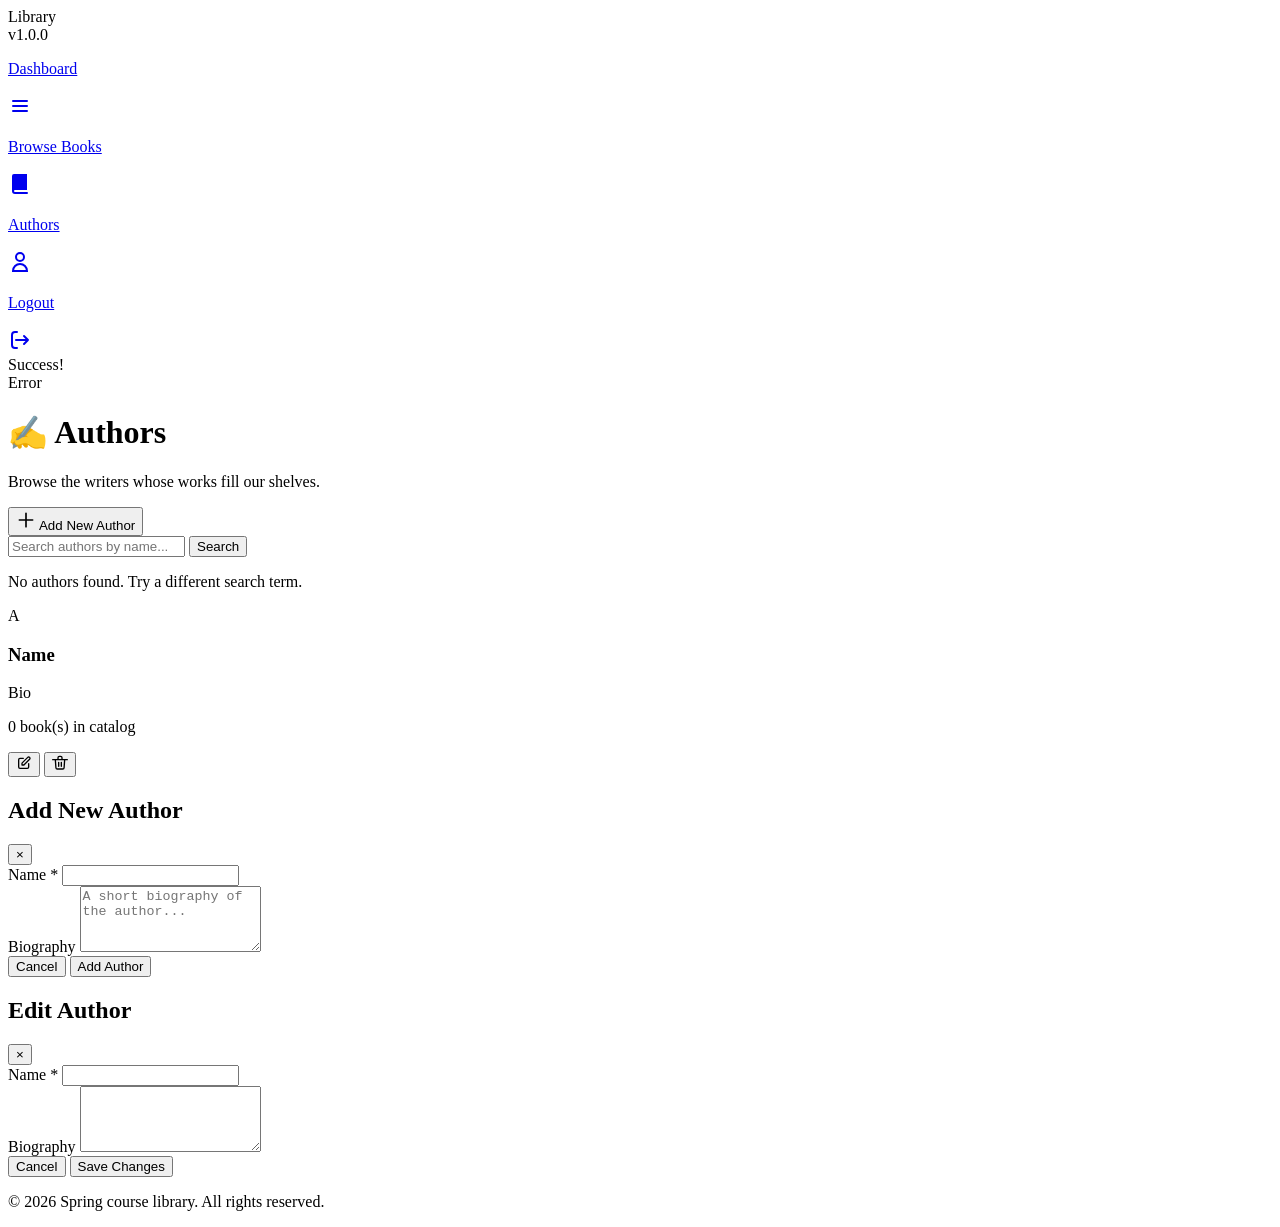
==== library/src/main/resources/templates/author-management.html @ 220d2c6c "add authors management functionality. Services, controller, DTOs." ====
<!DOCTYPE html>
<html lang="en" xmlns="http://www.w3.org/1999/xhtml" xmlns:th="http://www.thymeleaf.org">
<head>
    <meta charset="UTF-8">
    <link rel="preconnect" href="https://fonts.googleapis.com">
    <link rel="preconnect" href="https://fonts.gstatic.com" crossorigin="">
    <link href="https://fonts.googleapis.com/css2?family=Roboto:wght@400;700&amp;display=swap" rel="stylesheet">
    <meta name="viewport" content="width=device-width, initial-scale=1.0">
    <link rel="stylesheet" type="text/css" href="/css/common.css">
    <link rel="stylesheet" type="text/css" href="/css/nav-side-bar.css">
    <link rel="stylesheet" type="text/css" href="/css/home-common.css">
    <link rel="stylesheet" type="text/css" href="/css/author-management.css">
    <title>Authors - Library</title>
</head>
<body>
<main>
    <div class="nav-bar">
        <div class="side-bar-container">
            <nav>
                <div class="side_navbar">
                    <div class="library-nav-bar">
                        <div class="library-nav-bar-name">Library</div>
                        <div class="library-nav-bar-version">v1.0.0</div>
                    </div>
                    <div class="func-block">
                        <a href="/home">
                            <p>Dashboard</p>
                            <svg aria-hidden="true" xmlns="http://www.w3.org/2000/svg" width="24" height="24" fill="none" viewBox="0 0 24 24">
                                <path stroke="currentColor" stroke-linecap="round" stroke-width="2" d="M5 7h14M5 12h14M5 17h14"></path>
                            </svg>
                        </a>
                        <a href="/books">
                            <p>Browse Books</p>
                            <svg aria-hidden="true" xmlns="http://www.w3.org/2000/svg" width="24" height="24" fill="currentColor" viewBox="0 0 24 24">
                                <path d="M6 2a2 2 0 0 0-2 2v15a3 3 0 0 0 3 3h12a1 1 0 1 0 0-2H7a1 1 0 1 1 0-2h12V2H6Z"></path>
                            </svg>
                        </a>
                        <a href="/authors" class="active">
                            <p>Authors</p>
                            <svg aria-hidden="true" xmlns="http://www.w3.org/2000/svg" width="24" height="24" fill="none" viewBox="0 0 24 24">
                                <path stroke="currentColor" stroke-linecap="round" stroke-width="2" d="M16 7a4 4 0 1 1-8 0 4 4 0 0 1 8 0Zm-4 7a7 7 0 0 0-7 7h14a7 7 0 0 0-7-7Z"></path>
                            </svg>
                        </a>
                    </div>
                    <div class="func-block">
                        <a class="logout" href="/logout">
                            <p>Logout</p>
                            <svg aria-hidden="true" xmlns="http://www.w3.org/2000/svg" width="24" height="24" fill="none" viewBox="0 0 24 24">
                                <path stroke="currentColor" stroke-linecap="round" stroke-linejoin="round" stroke-width="2" d="M20 12H8m12 0-4 4m4-4-4-4M9 4H7a3 3 0 0 0-3 3v10a3 3 0 0 0 3 3h2"></path>
                            </svg>
                        </a>
                    </div>
                </div>
            </nav>
        </div>
    </div>

    <div class="home-section">
        <!-- Flash messages -->
        <div th:if="${successMessage}" class="success-banner">
            <span th:text="${successMessage}">Success!</span>
        </div>
        <div th:if="${errorMessage}" class="error-banner">
            <span th:text="${errorMessage}">Error</span>
        </div>

        <div class="page-header">
            <div>
                <h1>✍️ Authors</h1>
                <p>Browse the writers whose works fill our shelves.</p>
            </div>
            <button th:if="${isAdmin}" class="button primary-btn" onclick="document.getElementById('addModal').classList.add('open')">
                <svg width="20" height="20" viewBox="0 0 24 24" fill="none" xmlns="http://www.w3.org/2000/svg">
                    <path stroke="currentColor" stroke-linecap="round" stroke-linejoin="round" stroke-width="2" d="M12 4v16m8-8H4"/>
                </svg>
                Add New Author
            </button>
        </div>

        <div class="search-bar">
            <form action="/authors" method="get">
                <input type="text" name="search" placeholder="Search authors by name..." th:value="${search}">
                <button type="submit" class="button">Search</button>
            </form>
        </div>

        <div th:if="${#lists.isEmpty(authors)}" class="empty-state">
            <p>No authors found. Try a different search term.</p>
        </div>

        <div th:if="${not #lists.isEmpty(authors)}" class="authors-grid">
            <div class="author-card" th:each="author : ${authors}">
                <div class="author-avatar" th:text="${#strings.substring(author.name, 0, 1).toUpperCase()}">A</div>
                <div class="author-info">
                    <h3 th:text="${author.name}">Name</h3>
                    <p class="author-bio" th:text="${author.bio != null ? author.bio : 'No biography available.'}">Bio</p>
                    <p class="author-meta">
                        <span class="book-count-badge" th:text="${bookCounts != null and bookCounts.containsKey(author.id) ? bookCounts.get(author.id) : 0}">0</span>
                        book(s) in catalog
                    </p>
                </div>
                <div th:if="${isAdmin}" class="admin-actions">
                    <button class="icon-btn edit-btn"
                            th:attr="data-id=${author.id},
                           data-name=${author.name},
                           data-bio=${author.bio}"
                            onclick="openEditModal(this)">
                        <svg width="16" height="16" viewBox="0 0 24 24" fill="none" xmlns="http://www.w3.org/2000/svg">
                            <path stroke="currentColor" stroke-linecap="round" stroke-linejoin="round" stroke-width="2" d="M11 5H6a2 2 0 0 0-2 2v11a2 2 0 0 0 2 2h11a2 2 0 0 0 2-2v-5m-1.414-9.414a2 2 0 1 1 2.828 2.828L11.828 15H9v-2.828l8.586-8.586Z"/>
                        </svg>
                    </button>
                    <form th:action="@{/admin/authors/delete/{id}(id=${author.id})}" method="post" style="display:inline"
                          th:attr="onsubmit=|return confirmDelete(${bookCounts != null and bookCounts.containsKey(author.id) ? bookCounts.get(author.id) : 0});|">
                        <button type="submit" class="icon-btn delete-btn">
                            <svg width="16" height="16" viewBox="0 0 24 24" fill="none" xmlns="http://www.w3.org/2000/svg">
                                <path stroke="currentColor" stroke-linecap="round" stroke-linejoin="round" stroke-width="2" d="M19 7l-.867 12.142A2 2 0 0 1 16.138 21H7.862a2 2 0 0 1-1.995-1.858L5 7m5 4v6m4-6v6M1 7h22M9 7V4a2 2 0 0 1 2-2h2a2 2 0 0 1 2 2v3"/>
                            </svg>
                        </button>
                    </form>
                </div>
            </div>
        </div>
    </div>
</main>

<!-- Modals: only rendered if user is admin -->
<th:block th:if="${isAdmin}">
    <!-- ADD MODAL -->
    <div id="addModal" class="modal">
        <div class="modal-content">
            <div class="modal-header">
                <h2>Add New Author</h2>
                <button class="close-btn" type="button" onclick="document.getElementById('addModal').classList.remove('open')">&times;</button>
            </div>
            <form th:action="@{/admin/authors/create}" th:object="${authorCreateRequest}" method="post" class="modal-form">
                <div class="form-group">
                    <label for="addName">Name <span class="required">*</span></label>
                    <input type="text" id="addName" th:field="*{name}" required>
                </div>
                <div class="form-group">
                    <label for="addBio">Biography</label>
                    <textarea id="addBio" th:field="*{bio}" rows="4" maxlength="1000" placeholder="A short biography of the author..."></textarea>
                </div>
                <div class="modal-actions">
                    <button type="button" class="button secondary-btn" onclick="document.getElementById('addModal').classList.remove('open')">Cancel</button>
                    <button type="submit" class="button primary-btn">Add Author</button>
                </div>
            </form>
        </div>
    </div>

    <!-- EDIT MODAL -->
    <div id="editModal" class="modal">
        <div class="modal-content">
            <div class="modal-header">
                <h2>Edit Author</h2>
                <button class="close-btn" type="button" onclick="document.getElementById('editModal').classList.remove('open')">&times;</button>
            </div>
            <form id="editForm" method="post" class="modal-form">
                <div class="form-group">
                    <label for="editName">Name <span class="required">*</span></label>
                    <input type="text" id="editName" name="name" required>
                </div>
                <div class="form-group">
                    <label for="editBio">Biography</label>
                    <textarea id="editBio" name="bio" rows="4" maxlength="1000"></textarea>
                </div>
                <div class="modal-actions">
                    <button type="button" class="button secondary-btn" onclick="document.getElementById('editModal').classList.remove('open')">Cancel</button>
                    <button type="submit" class="button primary-btn">Save Changes</button>
                </div>
            </form>
        </div>
    </div>
</th:block>

<div class="footer"><p>© 2026 Spring course library. All rights reserved.</p></div>

<script>
    function openEditModal(btn) {
        const form = document.getElementById('editForm');
        const id = btn.getAttribute('data-id');
        form.action = '/admin/authors/edit/' + id;
        document.getElementById('editName').value = btn.getAttribute('data-name') || '';
        document.getElementById('editBio').value = btn.getAttribute('data-bio') || '';
        document.getElementById('editModal').classList.add('open');
    }

    function confirmDelete(bookCount) {
        if (bookCount > 0) {
            return confirm('This author has ' + bookCount + ' book(s) in the catalog. Delete anyway? This will leave those books without an author.');
        }
        return confirm('Delete this author?');
    }

    document.querySelectorAll('.modal').forEach(modal => {
        modal.addEventListener('click', e => {
            if (e.target === modal) modal.classList.remove('open');
        });
    });
</script>
</body>
</html>
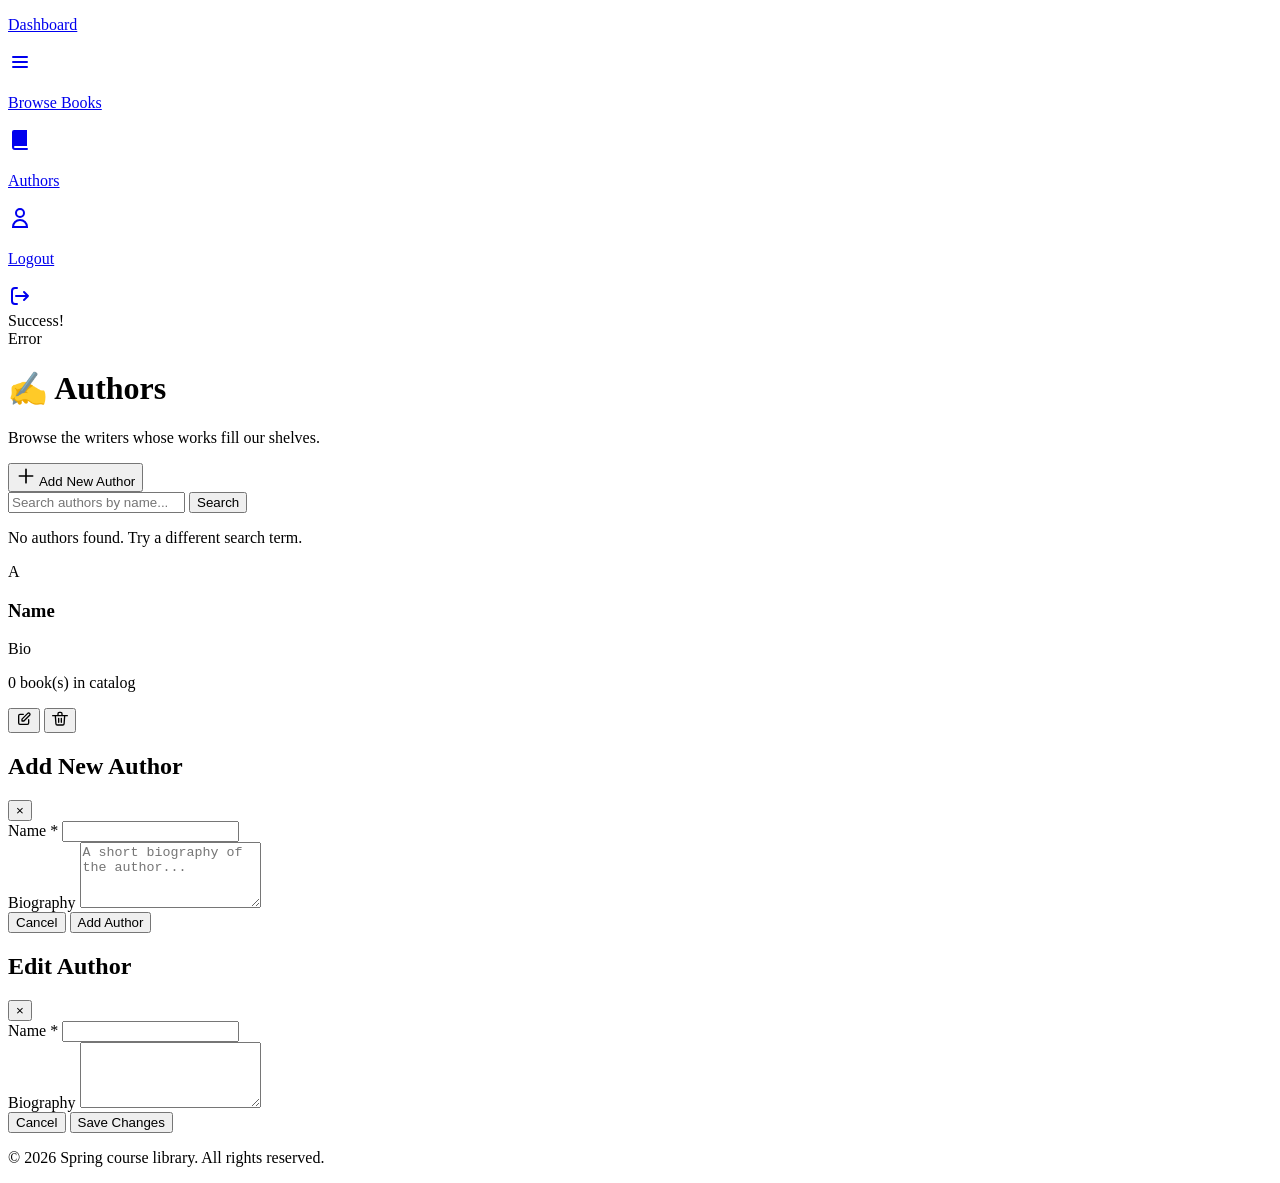
==== commit 1e79b0fa: "delete stuff used from wallet application" ====
--- a/library/src/main/resources/templates/author-management.html
+++ b/library/src/main/resources/templates/author-management.html
@@ -18,10 +18,6 @@
         <div class="side-bar-container">
             <nav>
                 <div class="side_navbar">
-                    <div class="library-nav-bar">
-                        <div class="library-nav-bar-name">Library</div>
-                        <div class="library-nav-bar-version">v1.0.0</div>
-                    </div>
                     <div class="func-block">
                         <a href="/home">
                             <p>Dashboard</p>
